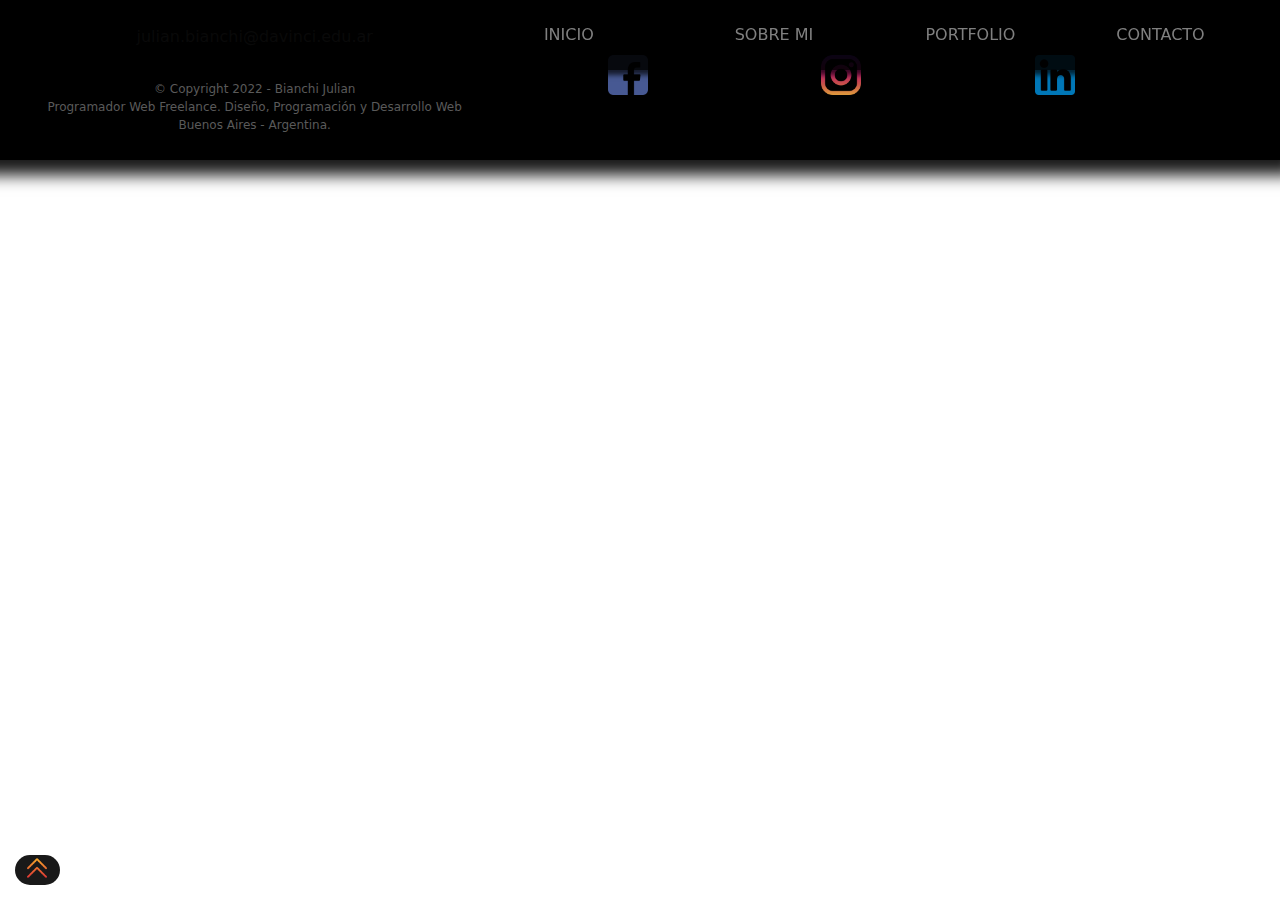
==== contacto.html @ 725f36bb "codigo6" ====
<!DOCTYPE html>
<html lang="en">
  <head>
    <meta charset="UTF-8" />
    <meta http-equiv="X-UA-Compatible" content="IE=edge" />
    <meta name="viewport" content="width=device-width, initial-scale=1.0" />
    <title>Document</title>
    <link
      rel="stylesheet"
      href="https://cdn.jsdelivr.net/npm/bootstrap@5.2.2/dist/css/bootstrap.min.css"
    />
    <link rel="shortcut icon" href="./Imagenes/logo.png">
    <link rel="stylesheet" href="./Styles.css" />
  </head>
  <body>
    <div class="container-fluid">
      <nav class="navbar navbar-expand-md fixed-top row">
        <div class="container-fluid">
          <div class="container-fluid col">
            <a class="navbar-brand" href="index.html"
              ><img id="logo" src="./Imagenes/Logo.png" alt=""
            /></a>
          </div>
          <div id="cntbutton" class="col-1">
            <button
              class="navbar-toggler"
              type="button"
              data-bs-toggle="collapse"
              data-bs-target="#menu"
              aria-expanded="false"
              aria-controls="#menu"
            >
              <span class="navbar-toggler-icon"></span>
            </button>
          </div>

          <div
            id="menu"
            class="collapse navbar-collapse col justify-content-end"
          >
            <ul id="form-menu" class="navbar-nav container-fluid row">
              <li class="col">
                <a class="botonmenu" href="index.html">INICIO</a>
              </li>
              <li class="col">
                <a class="botonmenu" href="sobremi.html">SOBRE MI</a>
              </li>
              <li class="col"><a class="botonmenu" href="portfolio.html">PORTFOLIO</a></li>
              <li class="col"><a class="botonmenu" href="contacto.html">CONTACTO</a></li>
            </ul>
          </div>
        </div>
      </nav>
    </div>

    <footer class="row">
      <div id="footer" class="container-fluid row">
        <div id="footer-author" class="col-md-5">
          <div>
            <p>julian.bianchi@davinci.edu.ar</p>
            <p style="font-size: 12px">
              © Copyright 2022 - Bianchi Julian <br />
              Programador Web Freelance. Diseño, Programación y Desarrollo Web
              <br />
              Buenos Aires - Argentina.
            </p>
          </div>
        </div>
        <div id="footer-redes" class="col-md-6">
          <div class="row">
            <div class="col redes-footer">
              <a id="link-footer" href="#"
                ><img
                  src="./Imagenes/Redes/facebook.png"
                  alt=""
                  id="img-footer"
              /></a>
            </div>
            <div class="col redes-footer">
              <a id="link-footer" href="#"
                ><img
                  src="./Imagenes/Redes/instagram.png"
                  alt=""
                  id="img-footer"
              /></a>
            </div>
            <div class="col redes-footer">
              <a id="link-footer" href="#"
                ><img
                  src="./Imagenes/Redes/linkedin.png"
                  alt=""
                  id="img-footer"
              /></a>
            </div>
          </div>
          
        </div>
        <div id="botonup" class="container-fluid col-1 fixed-bottom"><a href="#"><img src="./Imagenes/Iconografia/flecha-hacia-arriba.png" alt=""></a></div>
      </div>
    </footer>
    <script src="	https://cdn.jsdelivr.net/npm/bootstrap@5.2.2/dist/js/bootstrap.bundle.min.js"></script>
  </body>
</html>
---- Styles.css ----
/* ------------- */
/* Estilos generales */
/* ------------- */

body{
    overflow: overlay;
    overflow-x: hidden;
    color: black;
}

body::-webkit-scrollbar{
    background-color: rgba(0, 0, 0, 0);
    width: 7px;
    overflow: overlay;
}

body::-webkit-scrollbar-thumb{
    background-color: rgba(142, 24, 27, 0.623);
    border-radius: 7px;
}

a{
    text-decoration: none;
    color: grey;
}

.botonmenu:hover{
    color: white;
    transition: 0.3s;
    border-bottom: 1px brown solid;
    border-top: 1px brown solid;
    border-radius: 5px;
    padding-top: 3px;
    padding-bottom: 3px;
}


#logo{
    width: 50px;
    padding-left: 20px;
}

li{
    padding: 15px;
    width: 150px;
    margin-left: 15px;
}

nav{
    box-shadow: 0px 0px 5px 5px rgba(0, 0, 0, 0.700);
    background-color: rgba(0, 0, 0, 0.900);
    
}

.navbar-toggler-icon{
    background-image: url("data:image/svg+xml,%3csvg xmlns='http://www.w3.org/2000/svg' viewBox='0 0 30 30'%3e%3cpath stroke='rgba%28255, 0, 0, 0.5%29' stroke-linecap='round' stroke-miterlimit='10' stroke-width='2' d='M4 7h22M4 15h22M4 23h22'/%3e%3c/svg%3e");
    
}

.navbar-toggler{
    color: rgba(165, 42, 42, 0);
    border: 0px none;
}


#cntbutton{
    margin-right: 50px;
}


.carousel{
    height: 100vh;
    width: 100vw;
    box-shadow: 0px 0px 15px 15px rgba(0, 0, 0, 0.9);
}

.slide{
    height: 100vh;
    width: 100vw;
   
}

.carousel-inner{
    height: 100%;
    width: 100%;
}

.carousel-item{
    height: 100%;
    width: 100%;
}

.img-carrusel{
    display: block;
    width: 100%;
    height: 100%;
    object-fit: cover;
}

#footer {
    background-color: rgb(0, 0, 0);
    height: auto;
    color: rgb(90, 90, 90);
    box-shadow: 0px 0px 15px 15px rgba(0, 0, 0, 0.9);
}

#footer-author{
    text-align: center;
    padding: 10px;
}

#footer-author p{
    padding-top: 15px;
}

#footer-redes{
    text-align: center;
    padding-top: 35px;
}

#img-footer{
    height: 40px;
    width: 40px;
    margin: 20px;
    border: 1px;
}

#img-footer:hover{
    transition: 0.3s;
    border: 2px brown solid;
    border-radius: 7px;
}

/* ------------- */
/* Estilos index */
/* ------------- */

#titulo{
    text-align: center;
    margin-top: 50px;
    margin-bottom: 50px;
}

#titulo-2{
    padding-top: 150px;
}

#solucionesamedida{
    text-align: center;
    background-color: black;
    color: rgb(90, 90, 90);
    width: auto;
    padding: 50px;
    box-shadow: 0px 0px 15px 15px rgba(0, 0, 0, 0.9);
}

.div-solucionesamedida{
    width: auto;
    height: auto;
    padding: 30px;
}

.div-solucionesamedida > div > img{
    width: 130px;
    height: 130px;
}



.div-solucionesamedida > div:hover{
    border-left: 3px solid rgba(142, 24, 27, 0.5);
    border-right: 3px solid rgba(142, 24, 27, 0.5);
    transition: 0.3s;
    border-radius: 25px;
    
}

#botonup {
    width: 45px;
    height: 30px;
    background-color: rgba(0, 0, 0, 0.900);
    border-radius: 25px;
    border-color: 5px solid rgba(142, 24, 27);
    object-fit: cover;
    margin: 15px;
}

#botonup:hover{
    transition: 0.3s;
    border-radius: 5px;
}



#botonup > a > img{
    width: 20px;
    height: 20px;
    object-fit: cover;
}

#cnt-comenzarprojecto{
    color: rgb(90, 90, 90);
    text-align: center;
    padding-top: 100px;
    width: 400px;
    
}

#cnt-comenzarprojecto-contacto{
    color: rgb(90, 90, 90);
    text-align: center;
    padding-top: 100px;

}

#div-comenzarprojecto{
    color: rgb(90, 90, 90);  
    margin: 0px; 
    height: 400px;

}

#boton-comenzarproyecto{
    font-size: 20px;
    border: 2px rgba(142, 24, 27) solid;
    width: 150px;
    margin-left: 110px;
    border-radius: 11px;
    text-decoration: none;
    color: grey;
}

#boton-comenzarproyecto:hover{
    background-color: rgb(0, 0, 0);
    transition: 0.3s;
    color: white;
}

#boton-comenzarproyecto > a{
    color: grey;
}

/* ------------- */
/* Estilos sobremi */
/* ------------- */

#div-sobremi-holasoy{
    padding-top: 70px;
}

#img-programador{
    width: 450px;
    padding: 30px;
    
}

#div-holasoy{
    padding: 100px;
    
}

#div-comotrabajamos{
    background-color: black;
    margin: 100px;
    margin-right: 100px;
    padding-top: 50px;
    border-radius: 50px;
    box-shadow: 0px 0px 11px 11px rgb(90, 90, 90);
}

#img-comotrabajamos{
    width: 350px;
    padding: 25px;
}

#div-comotrabajamos-texto{
    margin: -50px;
}
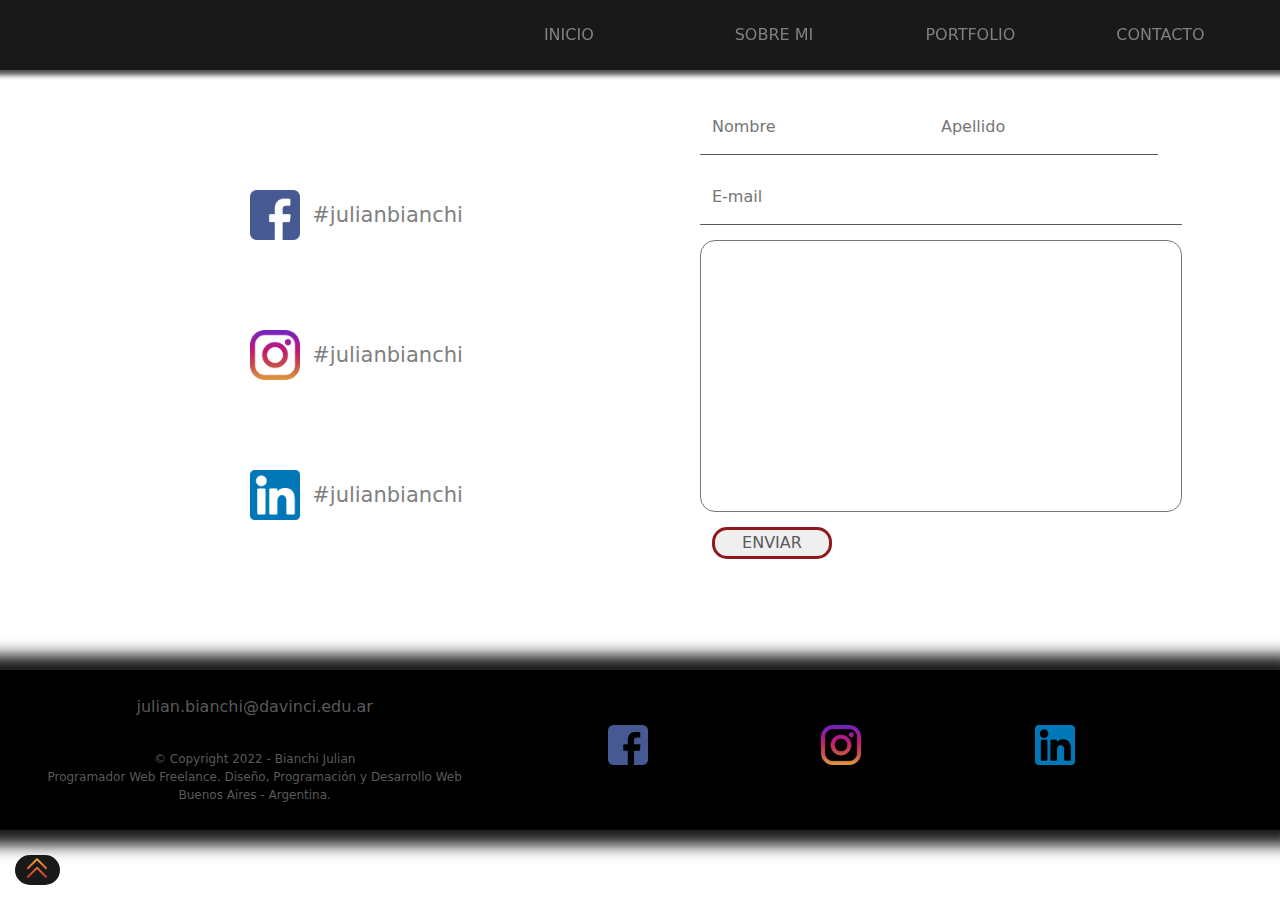
==== commit b5ec6f9c: "codigo7" ====
--- a/contacto.html
+++ b/contacto.html
@@ -52,7 +52,33 @@
         </div>
       </nav>
     </div>
-
+    <div id="form-contacto" class="container-fluid row d-flex justify-content-start">
+      <div id="cnt-redes" class="container-fluid col-md-4">
+        <div id="div-redes" class="container-fluid row">
+          <div class="col-md-2"><img src="./Imagenes/Redes/facebook.png" alt=""></div>
+          <div class="col-md-10" style="padding-top: 10px; font-size: 21px;"><a href="#">#julianbianchi</a></div>
+        </div>
+        <div id="div-redes" class="container-fluid row">
+          <div class="col-md-2"><img src="./Imagenes/Redes/instagram.png" alt=""></div>
+          <div class="col-md-10" style="padding-top: 10px; font-size: 21px;"><a href="#">#julianbianchi</a></div>
+        </div>
+        <div id="div-redes" class="container-fluid row">
+          <div class="col-md-2"><img src="./Imagenes/Redes/linkedin.png" alt=""></div>
+          <div class="col-md-10" style="padding-top: 10px; font-size: 21px;"><a href="#">#julianbianchi</a></div>
+        </div>
+      </div>
+      <div id="div-formulario-contacto" class="container-fluid col-md-8">
+        <form class="container-fluid row d-flex" action="">
+          <div id="div-row-nombreapellido" class="row">
+            <input class="col-md-6" type="text" placeholder="Nombre" style="margin-left:;">
+            <input class="col-md-6" type="text" placeholder="Apellido"">
+          </div>
+          <input type="text" placeholder="E-mail">
+          <textarea name="" id="" cols="30" rows="10" style="resize: none;"></textarea>
+          <div><button>ENVIAR</button></div>
+        </form>
+      </div>
+    </div>
     <footer class="row">
       <div id="footer" class="container-fluid row">
         <div id="footer-author" class="col-md-5">
--- a/Styles.css
+++ b/Styles.css
@@ -40,6 +40,11 @@
     padding-left: 20px;
 }
 
+#logo:hover{
+    transition: 0.3s;
+    -webkit-transform: rotate(360deg);transform: rotate(360deg);
+}
+
 li{
     padding: 15px;
     width: 150px;
@@ -127,8 +132,7 @@
 
 #img-footer:hover{
     transition: 0.3s;
-    border: 2px brown solid;
-    border-radius: 7px;
+    -webkit-transform: rotate(360deg);transform: rotate(360deg);
 }
 
 /* ------------- */
@@ -149,9 +153,12 @@
     text-align: center;
     background-color: black;
     color: rgb(90, 90, 90);
-    width: auto;
+    border-radius: 50px;
+    margin-top: 50px;
+    width: 1150px;
     padding: 50px;
     box-shadow: 0px 0px 15px 15px rgba(0, 0, 0, 0.9);
+    margin-left: 10px;
 }
 
 .div-solucionesamedida{
@@ -231,13 +238,18 @@
 }
 
 #boton-comenzarproyecto:hover{
-    background-color: rgb(0, 0, 0);
+    background-color: rgba(142, 24, 27);
     transition: 0.3s;
     color: white;
 }
 
 #boton-comenzarproyecto > a{
     color: grey;
+}
+
+#boton-comenzarproyecto > a:hover{
+    color: white;
+    transition: 0.3s;
 }
 
 /* ------------- */
@@ -260,20 +272,165 @@
 }
 
 #div-comotrabajamos{
-    background-color: black;
-    margin: 100px;
-    margin-right: 100px;
-    padding-top: 50px;
+    width: 1150px;
+    box-shadow: 0px 0px 11px 11px rgb(90, 90, 90);
+    padding: 50px;
+    margin: 50px;
     border-radius: 50px;
-    box-shadow: 0px 0px 11px 11px rgb(90, 90, 90);
+    margin-left: 70px;
 }
 
 #img-comotrabajamos{
     width: 350px;
     padding: 25px;
+    
 }
 
 #div-comotrabajamos-texto{
-    margin: -50px;
-}
-
+    padding-top: 100px;
+}
+
+#herramientas > div > div {
+    height: 150px;
+}
+
+#herramientas > div > div > img{
+    height: 75px;
+    width: auto;
+}
+
+#herramientas > div > div > img:hover {
+    height: 100px;
+    width: auto;
+    transition: 0.3s;
+}
+
+#div-herramientas{
+    margin-top: 75px;
+    margin-bottom: 75px;
+    
+}
+
+#herramientas{
+    margin-top: 50px;
+}
+
+#herramientas > div {
+    margin-top: 15px;
+}
+
+/* ------------- */
+/* Estilos portfolio */
+/* ------------- */
+
+#portfolio{
+    margin: 50px;
+}
+
+.card-img-top {
+    object-fit: cover;
+    border-top-left-radius: 25px;
+    border-top-right-radius: 25px;
+    
+}
+
+.card{
+    box-shadow: 0px 0px 15px 3px rgb(90, 90, 90);
+    border: 0px;
+    border-radius: 25px;
+    margin-top: 50px;
+    
+}
+
+.card > img:hover {
+    -webkit-transform: rotateY(180deg);
+    -webkit-transform-style: preserve-3d;
+    transform: rotateY(180deg);
+    transform-style: preserve-3d;
+    transition: 1s;
+}
+
+.card-body{
+    color: rgba(90, 90, 90, 0.548);
+}
+
+.card-title{
+    color: rgb(142,24,27);
+}
+
+/* ------------- */
+/* Estilos contacto */
+/* ------------- */
+
+#form-contacto{
+    margin: 100px;
+}
+
+#div-formulario-contacto{
+    width: 530px;
+    margin-right: 150px;
+}
+
+input{
+    width: 500px;
+    padding: 15px;
+    margin-top: 15px;
+    margin-bottom: 15px;
+    outline: none;
+    border: none;
+    border-bottom: 1px solid rgb(90, 90, 90);
+}
+
+input:focus{
+    background-color: rgba(255, 68, 0, 0.200);
+    border: 1px solid rgb(142,24,27);
+    border-radius: 15px;
+    transition: 0.5s;
+}
+
+textarea{
+    width: 500px;
+    padding: 15px;
+    margin-top: 15px;
+    margin-bottom: 15px;
+    resize: none;
+    outline: none;
+    border-radius: 15px;
+}
+
+textarea:focus{
+    background-color: rgba(255, 68, 0, 0.200);
+    border: 1px solid rgb(142,24,27);
+}
+
+button{
+    width: 120px;
+    border: 3px solid rgb(142,24,27);
+    border-radius: 15px;
+    color: rgb(90, 90, 90);
+}
+
+#div-formulario-contacto > form > div > button:hover{
+    color: white;
+    transition: 0.3s;
+    background-color: rgb(142,24,27);
+}
+
+#div-redes img{
+    width: 50px;
+    
+}
+
+#div-redes a{
+    text-decoration: none;
+}
+
+#div-redes a:hover{
+    color: rgb(142,24,27);
+}
+
+#div-redes{
+    margin: 50px;
+    padding-top: 40px;
+}
+
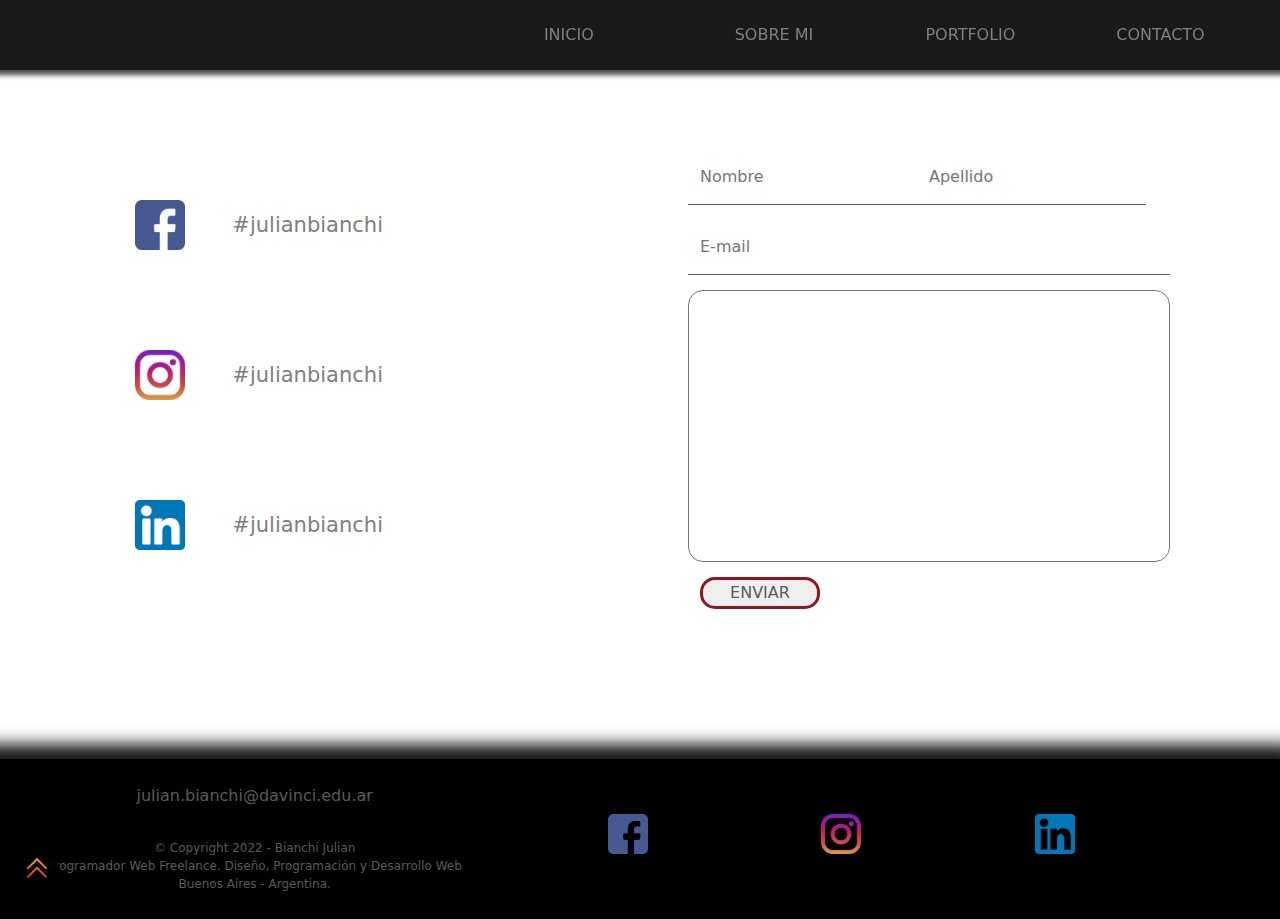
==== commit 6939c326: "codigo9" ====
--- a/contacto.html
+++ b/contacto.html
@@ -30,7 +30,7 @@
               aria-expanded="false"
               aria-controls="#menu"
             >
-              <span class="navbar-toggler-icon"></span>
+              <span class="navbar-toggler-icon d-flex"></span>
             </button>
           </div>
 
@@ -52,19 +52,19 @@
         </div>
       </nav>
     </div>
-    <div id="form-contacto" class="container-fluid row d-flex justify-content-start">
+    <div id="form-contacto" class="container-fluid row">
       <div id="cnt-redes" class="container-fluid col-md-4">
-        <div id="div-redes" class="container-fluid row">
-          <div class="col-md-2"><img src="./Imagenes/Redes/facebook.png" alt=""></div>
-          <div class="col-md-10" style="padding-top: 10px; font-size: 21px;"><a href="#">#julianbianchi</a></div>
+        <div id="div-redes" class="container-fluid row d-flex justify-content-center">
+          <div class="col-md-2 d-flex justify-content-center"><img src="./Imagenes/Redes/facebook.png" alt=""></div>
+          <div class="col-md-10 d-flex justify-content-center" style="padding-top: 10px; font-size: 21px;"><a href="#">#julianbianchi</a></div>
         </div>
-        <div id="div-redes" class="container-fluid row">
-          <div class="col-md-2"><img src="./Imagenes/Redes/instagram.png" alt=""></div>
-          <div class="col-md-10" style="padding-top: 10px; font-size: 21px;"><a href="#">#julianbianchi</a></div>
+        <div id="div-redes" class="container-fluid row d-flex justify-content-center">
+          <div class="col-md-2 d-flex justify-content-center"><img src="./Imagenes/Redes/instagram.png" alt=""></div>
+          <div class="col-md-10 d-flex justify-content-center" style="padding-top: 10px; font-size: 21px;"><a href="#">#julianbianchi</a></div>
         </div>
-        <div id="div-redes" class="container-fluid row">
-          <div class="col-md-2"><img src="./Imagenes/Redes/linkedin.png" alt=""></div>
-          <div class="col-md-10" style="padding-top: 10px; font-size: 21px;"><a href="#">#julianbianchi</a></div>
+        <div id="div-redes" class="container-fluid row d-flex justify-content-center">
+          <div class="col-md-2 d-flex justify-content-center"><img src="./Imagenes/Redes/linkedin.png" alt=""></div>
+          <div class="col-md-10 d-flex justify-content-center" style="padding-top: 10px; font-size: 21px;"><a href="#">#julianbianchi</a></div>
         </div>
       </div>
       <div id="div-formulario-contacto" class="container-fluid col-md-8">
--- a/Styles.css
+++ b/Styles.css
@@ -18,6 +18,7 @@
     background-color: rgba(142, 24, 27, 0.623);
     border-radius: 7px;
 }
+
 
 a{
     text-decoration: none;
@@ -363,12 +364,16 @@
 /* ------------- */
 
 #form-contacto{
-    margin: 100px;
+    margin-top: 150px;
+    margin-bottom: 150px;
+
 }
 
 #div-formulario-contacto{
     width: 530px;
-    margin-right: 150px;
+    margin-right: 50px;
+    
+    
 }
 
 input{
@@ -430,7 +435,6 @@
 }
 
 #div-redes{
-    margin: 50px;
-    padding-top: 40px;
-}
-
+   padding: 50px;
+}
+
